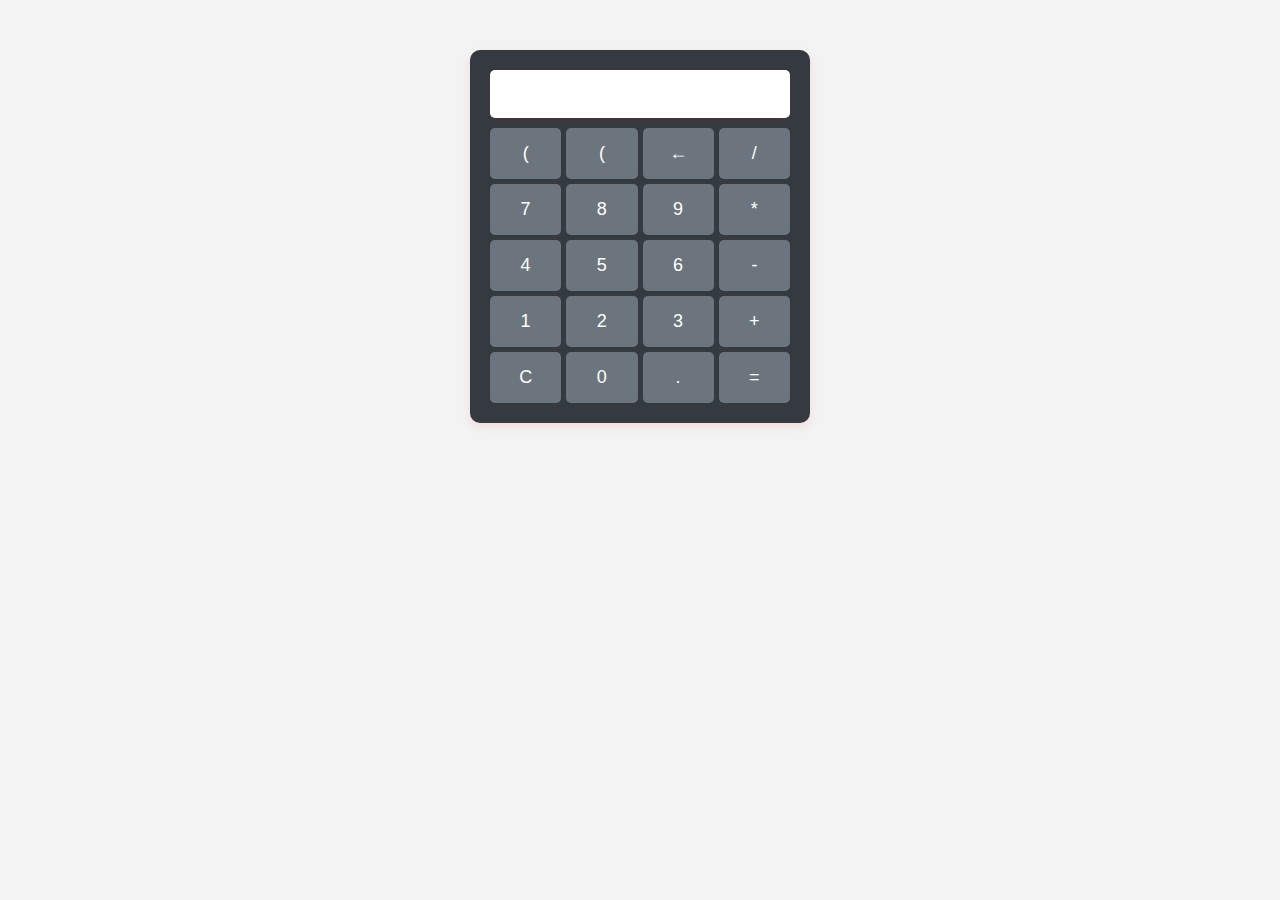
==== aula-19-03-24/index.html @ 154be221 "feat(base): files base of calculator" ====
<!DOCTYPE html>
<html lang="pt-br">
<head>
    <meta charset="UTF-8">
    <meta name="viewport" content="width=device-width, initial-scale=1.0">
    <title>Calculadora</title>
    <link rel="stylesheet" href="assets/css/main.css">
    <script src="assets/js/scripts.js"></script>
</head>
<body>

    <div class="calculator">
        <input type="text" id="display" readonly >
        <div class="buttons">
            <button>(</button>
            <button>(</button>
            <button>←</button>
            <button>/</button>
            <button>7</button>
            <button>8</button>
            <button>9</button>
            <button>*</button>
            <button>4</button>
            <button>5</button>
            <button>6</button>
            <button>-</button>
            <button>1</button>
            <button>2</button>
            <button>3</button>
            <button>+</button>
            <button>C</button>
            <button>0</button>
            <button>.</button>
            <button>=</button>
        </div>
    </div>
---- aula-19-03-24/assets/css/main.css ----
body {
  font-family: Arial, Helvetica, sans-serif;
  background-color: #f3f3f3;
}

.calculator {
  width: 300px;
  margin: 50px auto;
  padding: 20px;
  border-radius: 10px;
  background-color: #343a40;
  box-shadow: 0px 4px 10px rgba(255, 0, 0, 0.1);
}

#display {
  width: calc(100% - 20px);
  margin-bottom: 10px;
  padding: 10px;
  font-size: 24px;
  border: none;
  border-radius: 5px;
  background-color: #fff;
  color: #333;
  box-shadow: 0px 2px 5px rgba(255, 0, 0, 0.1);
}

.buttons {
  display: grid;
  grid-template-columns: repeat(4, 1fr);
  grid-gap: 5px;
}

button {
  padding: 15px;
  font-size: 18px;
  border: none;
  border-radius: 5px;
  background-color: #6c757d;
  color: #fff;
  cursor: pointer;
}

button:hover {
  background-color: #445361;
}
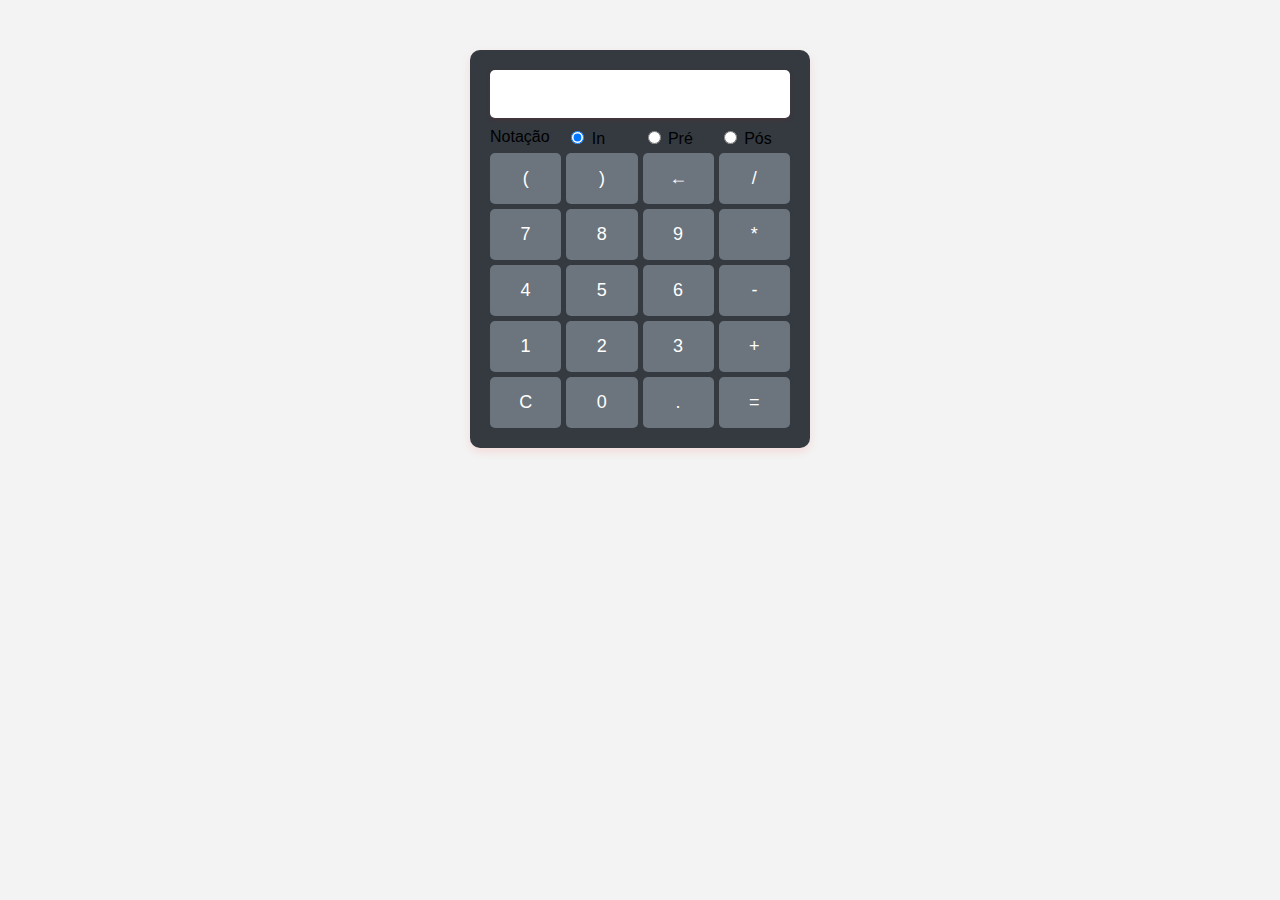
==== commit e7e987ce: "feat:(class code): code develoep in class" ====
--- a/aula-19-03-24/index.html
+++ b/aula-19-03-24/index.html
@@ -12,26 +12,32 @@
     <div class="calculator">
         <input type="text" id="display" readonly >
         <div class="buttons">
-            <button>(</button>
-            <button>(</button>
-            <button>←</button>
-            <button>/</button>
-            <button>7</button>
-            <button>8</button>
-            <button>9</button>
-            <button>*</button>
-            <button>4</button>
-            <button>5</button>
-            <button>6</button>
-            <button>-</button>
-            <button>1</button>
-            <button>2</button>
-            <button>3</button>
-            <button>+</button>
-            <button>C</button>
-            <button>0</button>
-            <button>.</button>
-            <button>=</button>
+            <span>Notação</span>
+            <span><input type="radio" name="notacao" value="in" checked /> In</span>
+            <span><input type="radio" name="notacao" value="pre" /> Pré</span>
+            <span><input type="radio" name="notacao" value="pos" /> Pós</span>
+            <button onclick="operator('(')">(</button>
+            <button onclick="operator(')')">)</button>
+            <button onclick="backspace()">←</button>
+            <button onclick="operator('/')">/</button>
+            <button onclick="appendToDisplay('7')">7</button>
+            <button onclick="appendToDisplay('8')">8</button>
+            <button onclick="appendToDisplay('9')">9</button>
+            <button onclick="operator('*')">*</button>
+            <button onclick="appendToDisplay('4')">4</button>
+            <button onclick="appendToDisplay('5')">5</button>
+            <button onclick="appendToDisplay('6')">6</button>
+            <button onclick="operator('-')">-</button>
+            <button onclick="appendToDisplay('1')">1</button>
+            <button onclick="appendToDisplay('2')">2</button>
+            <button onclick="appendToDisplay('3')">3</button>
+            <button onclick="operator('+')">+</button>
+            <button onclick="clearDisplay()">C</button>
+            <button onclick="appendToDisplay('0')">0</button>
+            <button onclick="appendToDisplay('.')">.</button>
+            <button onclick="calculate()">=</button>
         </div>
     </div>
-    +    
+</body>
+</html>--- a/aula-19-03-24/assets/css/main.css
+++ b/aula-19-03-24/assets/css/main.css
@@ -22,6 +22,7 @@
   background-color: #fff;
   color: #333;
   box-shadow: 0px 2px 5px rgba(255, 0, 0, 0.1);
+  text-align: right;
 }
 
 .buttons {
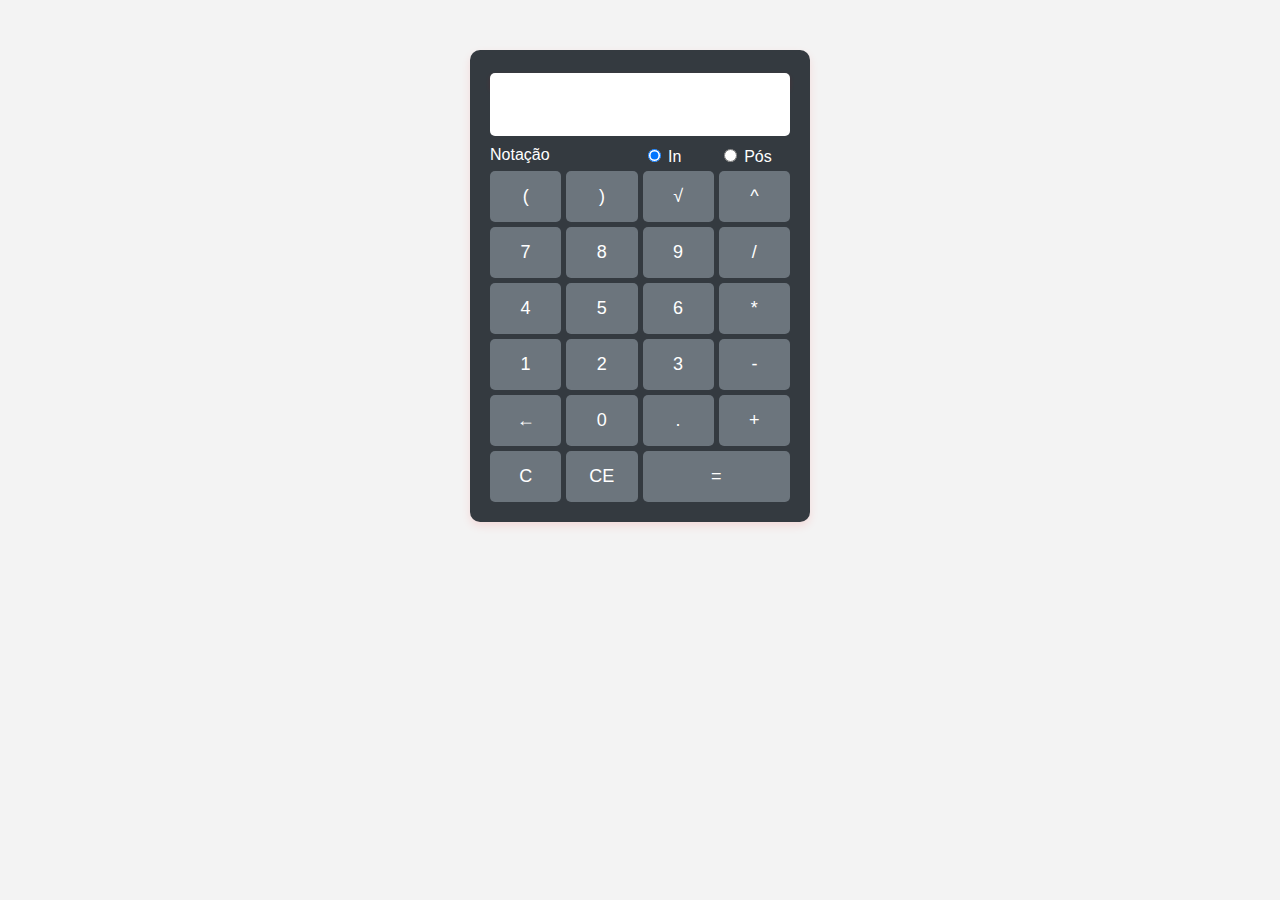
==== commit 818b850f: "code develped class day 09/04/24" ====
--- a/aula-19-03-24/index.html
+++ b/aula-19-03-24/index.html
@@ -10,32 +10,35 @@
 <body>
 
     <div class="calculator">
+        <input type="text" id="expression" readonly >
         <input type="text" id="display" readonly >
         <div class="buttons">
-            <span>Notação</span>
+            <span class="double-width">Notação</span>
             <span><input type="radio" name="notacao" value="in" checked /> In</span>
-            <span><input type="radio" name="notacao" value="pre" /> Pré</span>
             <span><input type="radio" name="notacao" value="pos" /> Pós</span>
             <button onclick="operator('(')">(</button>
             <button onclick="operator(')')">)</button>
-            <button onclick="backspace()">←</button>
-            <button onclick="operator('/')">/</button>
+            <button onclick="">√</button>
+            <button onclick="operator('**')">^</button>
             <button onclick="appendToDisplay('7')">7</button>
             <button onclick="appendToDisplay('8')">8</button>
             <button onclick="appendToDisplay('9')">9</button>
-            <button onclick="operator('*')">*</button>
+            <button onclick="operator('/')">/</button>
             <button onclick="appendToDisplay('4')">4</button>
             <button onclick="appendToDisplay('5')">5</button>
             <button onclick="appendToDisplay('6')">6</button>
-            <button onclick="operator('-')">-</button>
+            <button onclick="operator('*')">*</button>
             <button onclick="appendToDisplay('1')">1</button>
             <button onclick="appendToDisplay('2')">2</button>
             <button onclick="appendToDisplay('3')">3</button>
+            <button onclick="operator('-')">-</button>
+            <button onclick="backspace()">←</button>
+            <button onclick="appendToDisplay('0')">0</button>
+            <button onclick="appendToDisplay('.')">.</button>
             <button onclick="operator('+')">+</button>
             <button onclick="clearDisplay()">C</button>
-            <button onclick="appendToDisplay('0')">0</button>
-            <button onclick="appendToDisplay('.')">.</button>
-            <button onclick="calculate()">=</button>
+            <button onclick="">CE</button>
+            <button class="double-width" onclick="calculate()">=</button>
         </div>
     </div>
     
--- a/aula-19-03-24/assets/css/main.css
+++ b/aula-19-03-24/assets/css/main.css
@@ -18,17 +18,34 @@
   padding: 10px;
   font-size: 24px;
   border: none;
-  border-radius: 5px;
+  border-radius: 0px 0px 5px 5px;
+  background-color: #fff;
+  color: #333;
+  text-align: right;
+  outline: none;
+}
+
+#expression {
+  width: calc(100% - 4px);
+  padding: 2px;
+  font-size: 10px;
+  border: none;
+  border-radius: 5px 5px 0px 0px;
   background-color: #fff;
   color: #333;
   box-shadow: 0px 2px 5px rgba(255, 0, 0, 0.1);
   text-align: right;
+  outline: none;
 }
 
 .buttons {
   display: grid;
   grid-template-columns: repeat(4, 1fr);
   grid-gap: 5px;
+}
+
+.buttons span {
+  color: #fff;
 }
 
 button {
@@ -42,5 +59,9 @@
 }
 
 button:hover {
-  background-color: #445361;
+  background-color: #495057;
 }
+
+.double-width {
+  grid-column: span 2;
+}